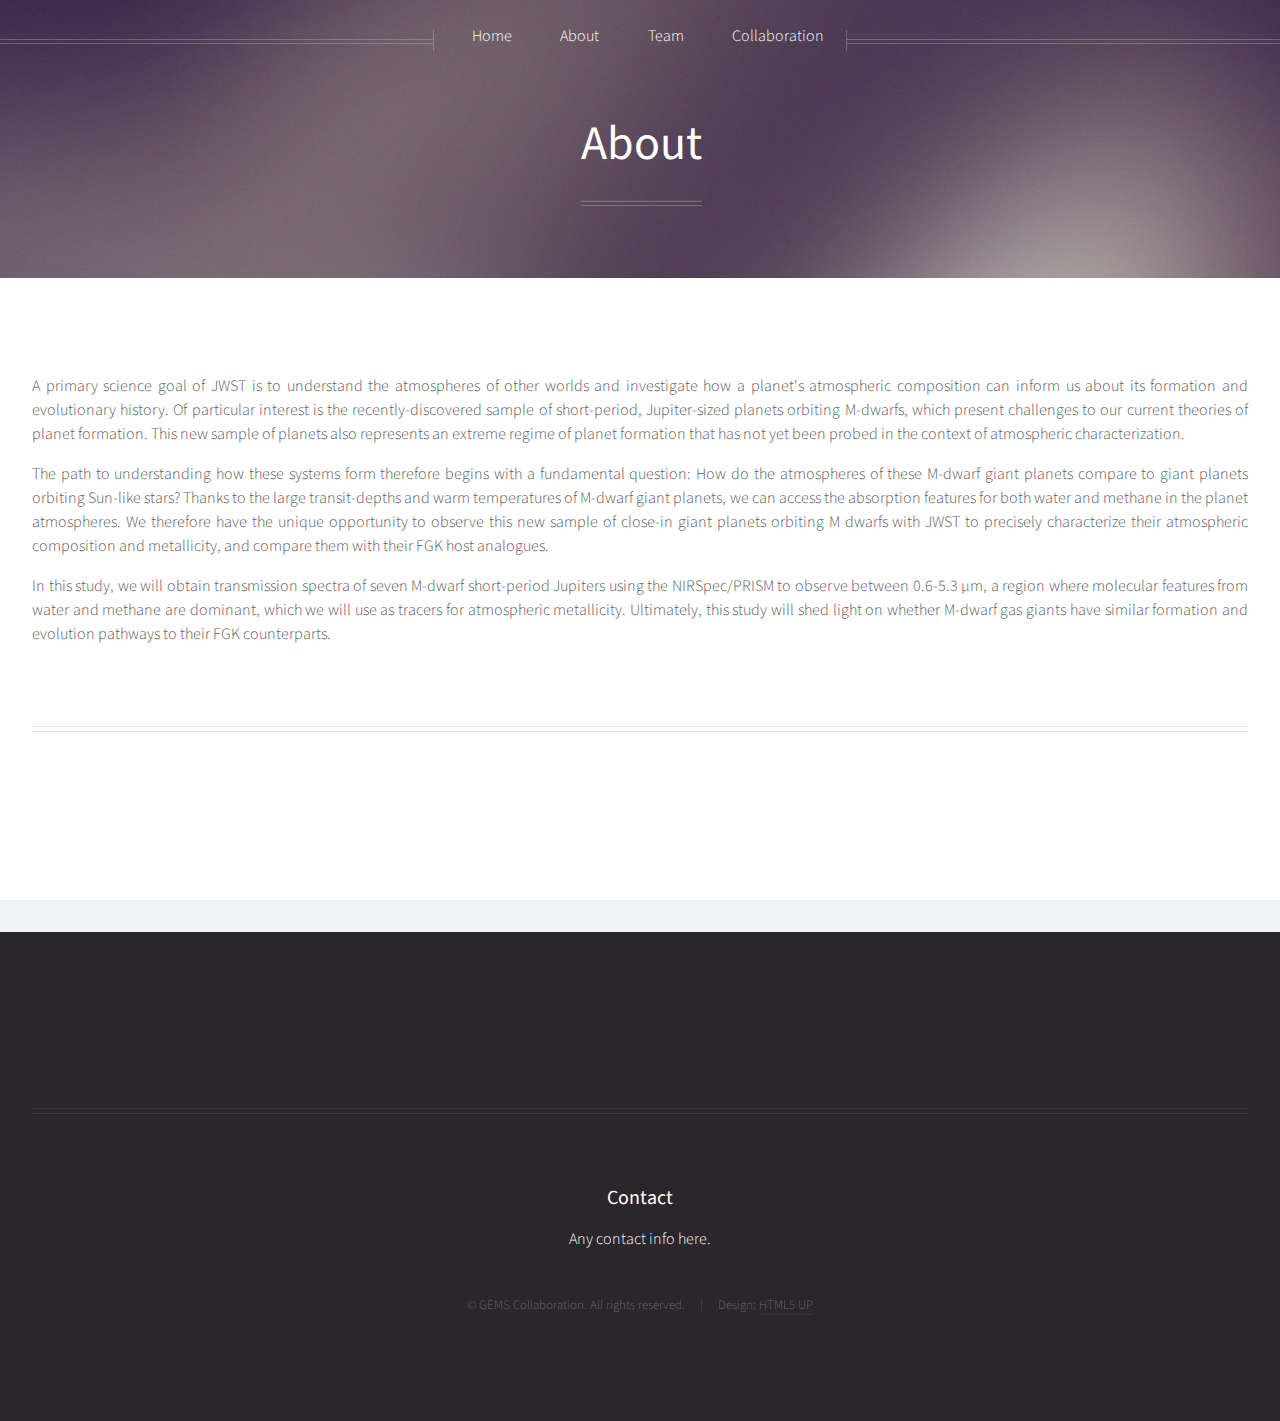
==== about.html @ d92e777b "first commit" ====
<!DOCTYPE HTML>
<!--
	Helios by HTML5 UP
	html5up.net | @ajlkn
	Free for personal and commercial use under the CCA 3.0 license (html5up.net/license)
-->
<html>
	<head>
		<title>GEMS Webb</title>
		<meta charset="utf-8" />
		<meta name="viewport" content="width=device-width, initial-scale=1, user-scalable=no" />
		<link rel="stylesheet" href="assets/css/main.css" />
		<noscript><link rel="stylesheet" href="assets/css/noscript.css" /></noscript>
	</head>
	<body class="no-sidebar is-preload">
		<div id="page-wrapper">

			<!-- Header -->
				<div id="header">
					<!-- Inner -->
						<div class="inner">
							<header>
								<h1><a id="logo">About</a></h1>
								<hr />
							</header>
						</div>

					<!-- Nav -->
						<nav id="nav">
							<ul>
								<li><a href="index.html">Home</a></li>
								<li><a href="about.html">About</a></li>
								<li><a href="team.html">Team</a></li>
								<li><a href="collaboration.html">Collaboration</a></li>
							</ul>
						</nav>
				</div>

			<!-- Main -->
				<div class="wrapper style1">
					<div class="container">
						<article id="main" class="special">
							<p>A primary science goal of JWST is to understand the atmospheres of other worlds and investigate how a planet's atmospheric composition can inform us about its formation and evolutionary history. Of particular interest is the recently-discovered sample of short-period, Jupiter-sized planets orbiting M-dwarfs, which present challenges to our current theories of planet formation. This new sample of planets also represents an extreme regime of planet formation that has not yet been probed in the context of atmospheric characterization.</p>
							<p>The path to understanding how these systems form therefore begins with a fundamental question: How do the atmospheres of these M-dwarf giant planets compare to giant planets orbiting Sun-like stars? Thanks to the large transit-depths and warm temperatures of M-dwarf giant planets, we can access the absorption features for both water and methane in the planet atmospheres. We therefore have the unique opportunity to observe this new sample of close-in giant planets orbiting M dwarfs with JWST to precisely characterize their atmospheric composition and metallicity, and compare them with their FGK host analogues.</p>
							<p>In this study, we will obtain transmission spectra of seven M-dwarf short-period Jupiters using the NIRSpec/PRISM to observe between 0.6-5.3 µm, a region where molecular features from water and methane are dominant, which we will use as tracers for atmospheric metallicity. Ultimately, this study will shed light on whether M-dwarf gas giants have similar formation and evolution pathways to their FGK counterparts.</p>
						</article>
						<hr />
					</div>
				</div>

			<!-- Footer -->
				<div id="footer">
					<div class="container">
						<hr />
						<div class="row">
							<div class="col-12">

								<!-- Contact -->
									<section class="contact">
										<header>
											<h3>Contact</h3>
										</header>
										<p>Any contact info here.</p>
									</section>

								<!-- Copyright -->
									<div class="copyright">
										<ul class="menu">
											<li>&copy; GEMS Collaboration. All rights reserved.</li><li>Design: <a href="http://html5up.net">HTML5 UP</a></li>
										</ul>
									</div>

							</div>

						</div>
					</div>
				</div>

		</div>

		<!-- Scripts -->
			<script src="assets/js/jquery.min.js"></script>
			<script src="assets/js/jquery.dropotron.min.js"></script>
			<script src="assets/js/jquery.scrolly.min.js"></script>
			<script src="assets/js/jquery.scrollex.min.js"></script>
			<script src="assets/js/browser.min.js"></script>
			<script src="assets/js/breakpoints.min.js"></script>
			<script src="assets/js/util.js"></script>
			<script src="assets/js/main.js"></script>

	</body>
</html>
---- assets/css/main.css ----
@import url("https://fonts.googleapis.com/css?family=Source+Sans+Pro:300,300italic,400,400italic,600");
@import url("fontawesome-all.min.css");

/*
	Helios by HTML5 UP
	html5up.net | @ajlkn
	Free for personal and commercial use under the CCA 3.0 license (html5up.net/license)
*/

html, body, div, span, applet, object,
iframe, h1, h2, h3, h4, h5, h6, p, blockquote,
pre, a, abbr, acronym, address, big, cite,
code, del, dfn, em, img, ins, kbd, q, s, samp,
small, strike, strong, sub, sup, tt, var, b,
u, i, center, dl, dt, dd, ol, ul, li, fieldset,
form, label, legend, table, caption, tbody,
tfoot, thead, tr, th, td, article, aside,
canvas, details, embed, figure, figcaption,
footer, header, hgroup, menu, nav, output, ruby,
section, summary, time, mark, audio, video {
	margin: 0;
	padding: 0;
	border: 0;
	font-size: 100%;
	font: inherit;
	vertical-align: baseline;}

article, aside, details, figcaption, figure,
footer, header, hgroup, menu, nav, section {
	display: block;}

body {
	line-height: 1;
}

ol, ul {
	list-style: none;
}

blockquote, q {
	quotes: none;
}

	blockquote:before, blockquote:after, q:before, q:after {
		content: '';
		content: none;
	}

table {
	border-collapse: collapse;
	border-spacing: 0;
}

body {
	-webkit-text-size-adjust: none;
}

mark {
	background-color: transparent;
	color: inherit;
}

input::-moz-focus-inner {
	border: 0;
	padding: 0;
}

input, select, textarea {
	-moz-appearance: none;
	-webkit-appearance: none;
	-ms-appearance: none;
	appearance: none;
}

/* Basic */

	html {
		box-sizing: border-box;
	}

	*, *:before, *:after {
		box-sizing: inherit;
	}

	body {
		background: #f0f4f4;
		color: #5b5b5b;
		font-size: 15pt;
		line-height: 1.85em;
		font-family: 'Source Sans Pro', sans-serif;
		font-weight: 300;
	}

		body.is-preload *, body.is-preload *:before, body.is-preload *:after {
			-moz-animation: none !important;
			-webkit-animation: none !important;
			-ms-animation: none !important;
			animation: none !important;
			-moz-transition: none !important;
			-webkit-transition: none !important;
			-ms-transition: none !important;
			transition: none !important;
		}

	input, textarea, select {
		font-size: 15pt;
		line-height: 1.85em;
		font-family: 'Source Sans Pro', sans-serif;
		font-weight: 300;
	}

	h1, h2, h3, h4, h5, h6 {
		font-weight: 400;
		color: #483949;
		line-height: 1.25em;
	}

	h1 a, h2 a, h3 a, h4 a, h5 a, h6 a {
		color: inherit;
		text-decoration: none;
		border-bottom-color: transparent;
	}

	h1 strong, h2 strong, h3 strong, h4 strong, h5 strong, h6 strong {
		font-weight: 600;
	}

	h2 {
		font-size: 2.85em;
	}

	h3 {
		font-size: 1.25em;
	}

	h4 {
		font-size: 1em;
		margin: 0 0 0.25em 0;
	}

	strong, b {
		font-weight: 400;
		color: #483949;
	}

	em, i {
		font-style: italic;
	}

	a {
		color: inherit;
		border-bottom: solid 1px rgba(128, 128, 128, 0.15);
		text-decoration: none;
		-moz-transition: background-color 0.35s ease-in-out, color 0.35s ease-in-out, border-bottom-color 0.35s ease-in-out;
		-webkit-transition: background-color 0.35s ease-in-out, color 0.35s ease-in-out, border-bottom-color 0.35s ease-in-out;
		-ms-transition: background-color 0.35s ease-in-out, color 0.35s ease-in-out, border-bottom-color 0.35s ease-in-out;
		transition: background-color 0.35s ease-in-out, color 0.35s ease-in-out, border-bottom-color 0.35s ease-in-out;
	}

		a:hover {
			color: #ef8376;
			border-bottom-color: transparent;
		}

	sub {
		position: relative;
		top: 0.5em;
		font-size: 0.8em;
	}

	sup {
		position: relative;
		top: -0.5em;
		font-size: 0.8em;
	}

	blockquote {
		border-left: solid 0.5em #ddd;
		padding: 1em 0 1em 2em;
		font-style: italic;
	}

	p, ul, ol, dl, table {
		margin-bottom: 1em;
	}

	p {
		text-align: justify;
	}

	br.clear {
		clear: both;
	}

	hr {
		position: relative;
		display: block;
		border: 0;
		top: 4.5em;
		margin-bottom: 9em;
		height: 6px;
		border-top: solid 1px rgba(128, 128, 128, 0.2);
		border-bottom: solid 1px rgba(128, 128, 128, 0.2);
	}

		hr:before, hr:after {
			content: '';
			position: absolute;
			top: -8px;
			display: block;
			width: 1px;
			height: 21px;
			background: rgba(128, 128, 128, 0.2);
		}

		hr:before {
			left: -1px;
		}

		hr:after {
			right: -1px;
		}

	.timestamp {
		color: rgba(128, 128, 128, 0.75);
		font-size: 0.8em;
	}

/* Container */

	.container {
		margin: 0 auto;
		max-width: 100%;
		width: 1400px;
	}

		@media screen and (max-width: 1680px) {

			.container {
				width: 1200px;
			}

		}

		@media screen and (max-width: 1280px) {

			.container {
				width: 100%;
			}

		}

		@media screen and (max-width: 960px) {

			.container {
				width: 100%;
			}

		}

		@media screen and (max-width: 840px) {

			.container {
				width: 100%;
			}

		}

		@media screen and (max-width: 736px) {

			.container {
				width: 100%;
			}

		}

/* Row */

	.row {
		display: flex;
		flex-wrap: wrap;
		box-sizing: border-box;
		align-items: stretch;
	}

		.row > * {
			box-sizing: border-box;
		}

		.row.gtr-uniform > * > :last-child {
			margin-bottom: 0;
		}

		.row.aln-left {
			justify-content: flex-start;
		}

		.row.aln-center {
			justify-content: center;
		}

		.row.aln-right {
			justify-content: flex-end;
		}

		.row.aln-top {
			align-items: flex-start;
		}

		.row.aln-middle {
			align-items: center;
		}

		.row.aln-bottom {
			align-items: flex-end;
		}

		.row > .imp {
			order: -1;
		}

		.row > .col-1 {
			width: 8.33333%;
		}

		.row > .off-1 {
			margin-left: 8.33333%;
		}

		.row > .col-2 {
			width: 16.66667%;
		}

		.row > .off-2 {
			margin-left: 16.66667%;
		}

		.row > .col-3 {
			width: 25%;
		}

		.row > .off-3 {
			margin-left: 25%;
		}

		.row > .col-4 {
			width: 33.33333%;
		}

		.row > .off-4 {
			margin-left: 33.33333%;
		}

		.row > .col-5 {
			width: 41.66667%;
		}

		.row > .off-5 {
			margin-left: 41.66667%;
		}

		.row > .col-6 {
			width: 50%;
		}

		.row > .off-6 {
			margin-left: 50%;
		}

		.row > .col-7 {
			width: 58.33333%;
		}

		.row > .off-7 {
			margin-left: 58.33333%;
		}

		.row > .col-8 {
			width: 66.66667%;
		}

		.row > .off-8 {
			margin-left: 66.66667%;
		}

		.row > .col-9 {
			width: 75%;
		}

		.row > .off-9 {
			margin-left: 75%;
		}

		.row > .col-10 {
			width: 83.33333%;
		}

		.row > .off-10 {
			margin-left: 83.33333%;
		}

		.row > .col-11 {
			width: 91.66667%;
		}

		.row > .off-11 {
			margin-left: 91.66667%;
		}

		.row > .col-12 {
			width: 100%;
		}

		.row > .off-12 {
			margin-left: 100%;
		}

		.row.gtr-0 {
			margin-top: 0px;
			margin-left: 0px;
		}

			.row.gtr-0 > * {
				padding: 0px 0 0 0px;
			}

			.row.gtr-0.gtr-uniform {
				margin-top: 0px;
			}

				.row.gtr-0.gtr-uniform > * {
					padding-top: 0px;
				}

		.row.gtr-25 {
			margin-top: -10px;
			margin-left: -10px;
		}

			.row.gtr-25 > * {
				padding: 10px 0 0 10px;
			}

			.row.gtr-25.gtr-uniform {
				margin-top: -10px;
			}

				.row.gtr-25.gtr-uniform > * {
					padding-top: 10px;
				}

		.row.gtr-50 {
			margin-top: -20px;
			margin-left: -20px;
		}

			.row.gtr-50 > * {
				padding: 20px 0 0 20px;
			}

			.row.gtr-50.gtr-uniform {
				margin-top: -20px;
			}

				.row.gtr-50.gtr-uniform > * {
					padding-top: 20px;
				}

		.row {
			margin-top: -40px;
			margin-left: -40px;
		}

			.row > * {
				padding: 40px 0 0 40px;
			}

			.row.gtr-uniform {
				margin-top: -40px;
			}

				.row.gtr-uniform > * {
					padding-top: 40px;
				}

		.row.gtr-150 {
			margin-top: -60px;
			margin-left: -60px;
		}

			.row.gtr-150 > * {
				padding: 60px 0 0 60px;
			}

			.row.gtr-150.gtr-uniform {
				margin-top: -60px;
			}

				.row.gtr-150.gtr-uniform > * {
					padding-top: 60px;
				}

		.row.gtr-200 {
			margin-top: -80px;
			margin-left: -80px;
		}

			.row.gtr-200 > * {
				padding: 80px 0 0 80px;
			}

			.row.gtr-200.gtr-uniform {
				margin-top: -80px;
			}

				.row.gtr-200.gtr-uniform > * {
					padding-top: 80px;
				}

		@media screen and (max-width: 1680px) {

			.row {
				display: flex;
				flex-wrap: wrap;
				box-sizing: border-box;
				align-items: stretch;
			}

				.row > * {
					box-sizing: border-box;
				}

				.row.gtr-uniform > * > :last-child {
					margin-bottom: 0;
				}

				.row.aln-left {
					justify-content: flex-start;
				}

				.row.aln-center {
					justify-content: center;
				}

				.row.aln-right {
					justify-content: flex-end;
				}

				.row.aln-top {
					align-items: flex-start;
				}

				.row.aln-middle {
					align-items: center;
				}

				.row.aln-bottom {
					align-items: flex-end;
				}

				.row > .imp-wide {
					order: -1;
				}

				.row > .col-1-wide {
					width: 8.33333%;
				}

				.row > .off-1-wide {
					margin-left: 8.33333%;
				}

				.row > .col-2-wide {
					width: 16.66667%;
				}

				.row > .off-2-wide {
					margin-left: 16.66667%;
				}

				.row > .col-3-wide {
					width: 25%;
				}

				.row > .off-3-wide {
					margin-left: 25%;
				}

				.row > .col-4-wide {
					width: 33.33333%;
				}

				.row > .off-4-wide {
					margin-left: 33.33333%;
				}

				.row > .col-5-wide {
					width: 41.66667%;
				}

				.row > .off-5-wide {
					margin-left: 41.66667%;
				}

				.row > .col-6-wide {
					width: 50%;
				}

				.row > .off-6-wide {
					margin-left: 50%;
				}

				.row > .col-7-wide {
					width: 58.33333%;
				}

				.row > .off-7-wide {
					margin-left: 58.33333%;
				}

				.row > .col-8-wide {
					width: 66.66667%;
				}

				.row > .off-8-wide {
					margin-left: 66.66667%;
				}

				.row > .col-9-wide {
					width: 75%;
				}

				.row > .off-9-wide {
					margin-left: 75%;
				}

				.row > .col-10-wide {
					width: 83.33333%;
				}

				.row > .off-10-wide {
					margin-left: 83.33333%;
				}

				.row > .col-11-wide {
					width: 91.66667%;
				}

				.row > .off-11-wide {
					margin-left: 91.66667%;
				}

				.row > .col-12-wide {
					width: 100%;
				}

				.row > .off-12-wide {
					margin-left: 100%;
				}

				.row.gtr-0 {
					margin-top: 0px;
					margin-left: 0px;
				}

					.row.gtr-0 > * {
						padding: 0px 0 0 0px;
					}

					.row.gtr-0.gtr-uniform {
						margin-top: 0px;
					}

						.row.gtr-0.gtr-uniform > * {
							padding-top: 0px;
						}

				.row.gtr-25 {
					margin-top: -10px;
					margin-left: -10px;
				}

					.row.gtr-25 > * {
						padding: 10px 0 0 10px;
					}

					.row.gtr-25.gtr-uniform {
						margin-top: -10px;
					}

						.row.gtr-25.gtr-uniform > * {
							padding-top: 10px;
						}

				.row.gtr-50 {
					margin-top: -20px;
					margin-left: -20px;
				}

					.row.gtr-50 > * {
						padding: 20px 0 0 20px;
					}

					.row.gtr-50.gtr-uniform {
						margin-top: -20px;
					}

						.row.gtr-50.gtr-uniform > * {
							padding-top: 20px;
						}

				.row {
					margin-top: -40px;
					margin-left: -40px;
				}

					.row > * {
						padding: 40px 0 0 40px;
					}

					.row.gtr-uniform {
						margin-top: -40px;
					}

						.row.gtr-uniform > * {
							padding-top: 40px;
						}

				.row.gtr-150 {
					margin-top: -60px;
					margin-left: -60px;
				}

					.row.gtr-150 > * {
						padding: 60px 0 0 60px;
					}

					.row.gtr-150.gtr-uniform {
						margin-top: -60px;
					}

						.row.gtr-150.gtr-uniform > * {
							padding-top: 60px;
						}

				.row.gtr-200 {
					margin-top: -80px;
					margin-left: -80px;
				}

					.row.gtr-200 > * {
						padding: 80px 0 0 80px;
					}

					.row.gtr-200.gtr-uniform {
						margin-top: -80px;
					}

						.row.gtr-200.gtr-uniform > * {
							padding-top: 80px;
						}

		}

		@media screen and (max-width: 1280px) {

			.row {
				display: flex;
				flex-wrap: wrap;
				box-sizing: border-box;
				align-items: stretch;
			}

				.row > * {
					box-sizing: border-box;
				}

				.row.gtr-uniform > * > :last-child {
					margin-bottom: 0;
				}

				.row.aln-left {
					justify-content: flex-start;
				}

				.row.aln-center {
					justify-content: center;
				}

				.row.aln-right {
					justify-content: flex-end;
				}

				.row.aln-top {
					align-items: flex-start;
				}

				.row.aln-middle {
					align-items: center;
				}

				.row.aln-bottom {
					align-items: flex-end;
				}

				.row > .imp-normal {
					order: -1;
				}

				.row > .col-1-normal {
					width: 8.33333%;
				}

				.row > .off-1-normal {
					margin-left: 8.33333%;
				}

				.row > .col-2-normal {
					width: 16.66667%;
				}

				.row > .off-2-normal {
					margin-left: 16.66667%;
				}

				.row > .col-3-normal {
					width: 25%;
				}

				.row > .off-3-normal {
					margin-left: 25%;
				}

				.row > .col-4-normal {
					width: 33.33333%;
				}

				.row > .off-4-normal {
					margin-left: 33.33333%;
				}

				.row > .col-5-normal {
					width: 41.66667%;
				}

				.row > .off-5-normal {
					margin-left: 41.66667%;
				}

				.row > .col-6-normal {
					width: 50%;
				}

				.row > .off-6-normal {
					margin-left: 50%;
				}

				.row > .col-7-normal {
					width: 58.33333%;
				}

				.row > .off-7-normal {
					margin-left: 58.33333%;
				}

				.row > .col-8-normal {
					width: 66.66667%;
				}

				.row > .off-8-normal {
					margin-left: 66.66667%;
				}

				.row > .col-9-normal {
					width: 75%;
				}

				.row > .off-9-normal {
					margin-left: 75%;
				}

				.row > .col-10-normal {
					width: 83.33333%;
				}

				.row > .off-10-normal {
					margin-left: 83.33333%;
				}

				.row > .col-11-normal {
					width: 91.66667%;
				}

				.row > .off-11-normal {
					margin-left: 91.66667%;
				}

				.row > .col-12-normal {
					width: 100%;
				}

				.row > .off-12-normal {
					margin-left: 100%;
				}

				.row.gtr-0 {
					margin-top: 0px;
					margin-left: 0px;
				}

					.row.gtr-0 > * {
						padding: 0px 0 0 0px;
					}

					.row.gtr-0.gtr-uniform {
						margin-top: 0px;
					}

						.row.gtr-0.gtr-uniform > * {
							padding-top: 0px;
						}

				.row.gtr-25 {
					margin-top: -9px;
					margin-left: -9px;
				}

					.row.gtr-25 > * {
						padding: 9px 0 0 9px;
					}

					.row.gtr-25.gtr-uniform {
						margin-top: -9px;
					}

						.row.gtr-25.gtr-uniform > * {
							padding-top: 9px;
						}

				.row.gtr-50 {
					margin-top: -18px;
					margin-left: -18px;
				}

					.row.gtr-50 > * {
						padding: 18px 0 0 18px;
					}

					.row.gtr-50.gtr-uniform {
						margin-top: -18px;
					}

						.row.gtr-50.gtr-uniform > * {
							padding-top: 18px;
						}

				.row {
					margin-top: -36px;
					margin-left: -36px;
				}

					.row > * {
						padding: 36px 0 0 36px;
					}

					.row.gtr-uniform {
						margin-top: -36px;
					}

						.row.gtr-uniform > * {
							padding-top: 36px;
						}

				.row.gtr-150 {
					margin-top: -54px;
					margin-left: -54px;
				}

					.row.gtr-150 > * {
						padding: 54px 0 0 54px;
					}

					.row.gtr-150.gtr-uniform {
						margin-top: -54px;
					}

						.row.gtr-150.gtr-uniform > * {
							padding-top: 54px;
						}

				.row.gtr-200 {
					margin-top: -72px;
					margin-left: -72px;
				}

					.row.gtr-200 > * {
						padding: 72px 0 0 72px;
					}

					.row.gtr-200.gtr-uniform {
						margin-top: -72px;
					}

						.row.gtr-200.gtr-uniform > * {
							padding-top: 72px;
						}

		}

		@media screen and (max-width: 960px) {

			.row {
				display: flex;
				flex-wrap: wrap;
				box-sizing: border-box;
				align-items: stretch;
			}

				.row > * {
					box-sizing: border-box;
				}

				.row.gtr-uniform > * > :last-child {
					margin-bottom: 0;
				}

				.row.aln-left {
					justify-content: flex-start;
				}

				.row.aln-center {
					justify-content: center;
				}

				.row.aln-right {
					justify-content: flex-end;
				}

				.row.aln-top {
					align-items: flex-start;
				}

				.row.aln-middle {
					align-items: center;
				}

				.row.aln-bottom {
					align-items: flex-end;
				}

				.row > .imp-narrow {
					order: -1;
				}

				.row > .col-1-narrow {
					width: 8.33333%;
				}

				.row > .off-1-narrow {
					margin-left: 8.33333%;
				}

				.row > .col-2-narrow {
					width: 16.66667%;
				}

				.row > .off-2-narrow {
					margin-left: 16.66667%;
				}

				.row > .col-3-narrow {
					width: 25%;
				}

				.row > .off-3-narrow {
					margin-left: 25%;
				}

				.row > .col-4-narrow {
					width: 33.33333%;
				}

				.row > .off-4-narrow {
					margin-left: 33.33333%;
				}

				.row > .col-5-narrow {
					width: 41.66667%;
				}

				.row > .off-5-narrow {
					margin-left: 41.66667%;
				}

				.row > .col-6-narrow {
					width: 50%;
				}

				.row > .off-6-narrow {
					margin-left: 50%;
				}

				.row > .col-7-narrow {
					width: 58.33333%;
				}

				.row > .off-7-narrow {
					margin-left: 58.33333%;
				}

				.row > .col-8-narrow {
					width: 66.66667%;
				}

				.row > .off-8-narrow {
					margin-left: 66.66667%;
				}

				.row > .col-9-narrow {
					width: 75%;
				}

				.row > .off-9-narrow {
					margin-left: 75%;
				}

				.row > .col-10-narrow {
					width: 83.33333%;
				}

				.row > .off-10-narrow {
					margin-left: 83.33333%;
				}

				.row > .col-11-narrow {
					width: 91.66667%;
				}

				.row > .off-11-narrow {
					margin-left: 91.66667%;
				}

				.row > .col-12-narrow {
					width: 100%;
				}

				.row > .off-12-narrow {
					margin-left: 100%;
				}

				.row.gtr-0 {
					margin-top: 0px;
					margin-left: 0px;
				}

					.row.gtr-0 > * {
						padding: 0px 0 0 0px;
					}

					.row.gtr-0.gtr-uniform {
						margin-top: 0px;
					}

						.row.gtr-0.gtr-uniform > * {
							padding-top: 0px;
						}

				.row.gtr-25 {
					margin-top: -8px;
					margin-left: -8px;
				}

					.row.gtr-25 > * {
						padding: 8px 0 0 8px;
					}

					.row.gtr-25.gtr-uniform {
						margin-top: -8px;
					}

						.row.gtr-25.gtr-uniform > * {
							padding-top: 8px;
						}

				.row.gtr-50 {
					margin-top: -16px;
					margin-left: -16px;
				}

					.row.gtr-50 > * {
						padding: 16px 0 0 16px;
					}

					.row.gtr-50.gtr-uniform {
						margin-top: -16px;
					}

						.row.gtr-50.gtr-uniform > * {
							padding-top: 16px;
						}

				.row {
					margin-top: -32px;
					margin-left: -32px;
				}

					.row > * {
						padding: 32px 0 0 32px;
					}

					.row.gtr-uniform {
						margin-top: -32px;
					}

						.row.gtr-uniform > * {
							padding-top: 32px;
						}

				.row.gtr-150 {
					margin-top: -48px;
					margin-left: -48px;
				}

					.row.gtr-150 > * {
						padding: 48px 0 0 48px;
					}

					.row.gtr-150.gtr-uniform {
						margin-top: -48px;
					}

						.row.gtr-150.gtr-uniform > * {
							padding-top: 48px;
						}

				.row.gtr-200 {
					margin-top: -64px;
					margin-left: -64px;
				}

					.row.gtr-200 > * {
						padding: 64px 0 0 64px;
					}

					.row.gtr-200.gtr-uniform {
						margin-top: -64px;
					}

						.row.gtr-200.gtr-uniform > * {
							padding-top: 64px;
						}

		}

		@media screen and (max-width: 840px) {

			.row {
				display: flex;
				flex-wrap: wrap;
				box-sizing: border-box;
				align-items: stretch;
			}

				.row > * {
					box-sizing: border-box;
				}

				.row.gtr-uniform > * > :last-child {
					margin-bottom: 0;
				}

				.row.aln-left {
					justify-content: flex-start;
				}

				.row.aln-center {
					justify-content: center;
				}

				.row.aln-right {
					justify-content: flex-end;
				}

				.row.aln-top {
					align-items: flex-start;
				}

				.row.aln-middle {
					align-items: center;
				}

				.row.aln-bottom {
					align-items: flex-end;
				}

				.row > .imp-narrower {
					order: -1;
				}

				.row > .col-1-narrower {
					width: 8.33333%;
				}

				.row > .off-1-narrower {
					margin-left: 8.33333%;
				}

				.row > .col-2-narrower {
					width: 16.66667%;
				}

				.row > .off-2-narrower {
					margin-left: 16.66667%;
				}

				.row > .col-3-narrower {
					width: 25%;
				}

				.row > .off-3-narrower {
					margin-left: 25%;
				}

				.row > .col-4-narrower {
					width: 33.33333%;
				}

				.row > .off-4-narrower {
					margin-left: 33.33333%;
				}

				.row > .col-5-narrower {
					width: 41.66667%;
				}

				.row > .off-5-narrower {
					margin-left: 41.66667%;
				}

				.row > .col-6-narrower {
					width: 50%;
				}

				.row > .off-6-narrower {
					margin-left: 50%;
				}

				.row > .col-7-narrower {
					width: 58.33333%;
				}

				.row > .off-7-narrower {
					margin-left: 58.33333%;
				}

				.row > .col-8-narrower {
					width: 66.66667%;
				}

				.row > .off-8-narrower {
					margin-left: 66.66667%;
				}

				.row > .col-9-narrower {
					width: 75%;
				}

				.row > .off-9-narrower {
					margin-left: 75%;
				}

				.row > .col-10-narrower {
					width: 83.33333%;
				}

				.row > .off-10-narrower {
					margin-left: 83.33333%;
				}

				.row > .col-11-narrower {
					width: 91.66667%;
				}

				.row > .off-11-narrower {
					margin-left: 91.66667%;
				}

				.row > .col-12-narrower {
					width: 100%;
				}

				.row > .off-12-narrower {
					margin-left: 100%;
				}

				.row.gtr-0 {
					margin-top: 0px;
					margin-left: 0px;
				}

					.row.gtr-0 > * {
						padding: 0px 0 0 0px;
					}

					.row.gtr-0.gtr-uniform {
						margin-top: 0px;
					}

						.row.gtr-0.gtr-uniform > * {
							padding-top: 0px;
						}

				.row.gtr-25 {
					margin-top: -8px;
					margin-left: -8px;
				}

					.row.gtr-25 > * {
						padding: 8px 0 0 8px;
					}

					.row.gtr-25.gtr-uniform {
						margin-top: -8px;
					}

						.row.gtr-25.gtr-uniform > * {
							padding-top: 8px;
						}

				.row.gtr-50 {
					margin-top: -16px;
					margin-left: -16px;
				}

					.row.gtr-50 > * {
						padding: 16px 0 0 16px;
					}

					.row.gtr-50.gtr-uniform {
						margin-top: -16px;
					}

						.row.gtr-50.gtr-uniform > * {
							padding-top: 16px;
						}

				.row {
					margin-top: -32px;
					margin-left: -32px;
				}

					.row > * {
						padding: 32px 0 0 32px;
					}

					.row.gtr-uniform {
						margin-top: -32px;
					}

						.row.gtr-uniform > * {
							padding-top: 32px;
						}

				.row.gtr-150 {
					margin-top: -48px;
					margin-left: -48px;
				}

					.row.gtr-150 > * {
						padding: 48px 0 0 48px;
					}

					.row.gtr-150.gtr-uniform {
						margin-top: -48px;
					}

						.row.gtr-150.gtr-uniform > * {
							padding-top: 48px;
						}

				.row.gtr-200 {
					margin-top: -64px;
					margin-left: -64px;
				}

					.row.gtr-200 > * {
						padding: 64px 0 0 64px;
					}

					.row.gtr-200.gtr-uniform {
						margin-top: -64px;
					}

						.row.gtr-200.gtr-uniform > * {
							padding-top: 64px;
						}

		}

		@media screen and (max-width: 736px) {

			.row {
				display: flex;
				flex-wrap: wrap;
				box-sizing: border-box;
				align-items: stretch;
			}

				.row > * {
					box-sizing: border-box;
				}

				.row.gtr-uniform > * > :last-child {
					margin-bottom: 0;
				}

				.row.aln-left {
					justify-content: flex-start;
				}

				.row.aln-center {
					justify-content: center;
				}

				.row.aln-right {
					justify-content: flex-end;
				}

				.row.aln-top {
					align-items: flex-start;
				}

				.row.aln-middle {
					align-items: center;
				}

				.row.aln-bottom {
					align-items: flex-end;
				}

				.row > .imp-mobile {
					order: -1;
				}

				.row > .col-1-mobile {
					width: 8.33333%;
				}

				.row > .off-1-mobile {
					margin-left: 8.33333%;
				}

				.row > .col-2-mobile {
					width: 16.66667%;
				}

				.row > .off-2-mobile {
					margin-left: 16.66667%;
				}

				.row > .col-3-mobile {
					width: 25%;
				}

				.row > .off-3-mobile {
					margin-left: 25%;
				}

				.row > .col-4-mobile {
					width: 33.33333%;
				}

				.row > .off-4-mobile {
					margin-left: 33.33333%;
				}

				.row > .col-5-mobile {
					width: 41.66667%;
				}

				.row > .off-5-mobile {
					margin-left: 41.66667%;
				}

				.row > .col-6-mobile {
					width: 50%;
				}

				.row > .off-6-mobile {
					margin-left: 50%;
				}

				.row > .col-7-mobile {
					width: 58.33333%;
				}

				.row > .off-7-mobile {
					margin-left: 58.33333%;
				}

				.row > .col-8-mobile {
					width: 66.66667%;
				}

				.row > .off-8-mobile {
					margin-left: 66.66667%;
				}

				.row > .col-9-mobile {
					width: 75%;
				}

				.row > .off-9-mobile {
					margin-left: 75%;
				}

				.row > .col-10-mobile {
					width: 83.33333%;
				}

				.row > .off-10-mobile {
					margin-left: 83.33333%;
				}

				.row > .col-11-mobile {
					width: 91.66667%;
				}

				.row > .off-11-mobile {
					margin-left: 91.66667%;
				}

				.row > .col-12-mobile {
					width: 100%;
				}

				.row > .off-12-mobile {
					margin-left: 100%;
				}

				.row.gtr-0 {
					margin-top: 0px;
					margin-left: 0px;
				}

					.row.gtr-0 > * {
						padding: 0px 0 0 0px;
					}

					.row.gtr-0.gtr-uniform {
						margin-top: 0px;
					}

						.row.gtr-0.gtr-uniform > * {
							padding-top: 0px;
						}

				.row.gtr-25 {
					margin-top: -5px;
					margin-left: -5px;
				}

					.row.gtr-25 > * {
						padding: 5px 0 0 5px;
					}

					.row.gtr-25.gtr-uniform {
						margin-top: -5px;
					}

						.row.gtr-25.gtr-uniform > * {
							padding-top: 5px;
						}

				.row.gtr-50 {
					margin-top: -10px;
					margin-left: -10px;
				}

					.row.gtr-50 > * {
						padding: 10px 0 0 10px;
					}

					.row.gtr-50.gtr-uniform {
						margin-top: -10px;
					}

						.row.gtr-50.gtr-uniform > * {
							padding-top: 10px;
						}

				.row {
					margin-top: -20px;
					margin-left: -20px;
				}

					.row > * {
						padding: 20px 0 0 20px;
					}

					.row.gtr-uniform {
						margin-top: -20px;
					}

						.row.gtr-uniform > * {
							padding-top: 20px;
						}

				.row.gtr-150 {
					margin-top: -30px;
					margin-left: -30px;
				}

					.row.gtr-150 > * {
						padding: 30px 0 0 30px;
					}

					.row.gtr-150.gtr-uniform {
						margin-top: -30px;
					}

						.row.gtr-150.gtr-uniform > * {
							padding-top: 30px;
						}

				.row.gtr-200 {
					margin-top: -40px;
					margin-left: -40px;
				}

					.row.gtr-200 > * {
						padding: 40px 0 0 40px;
					}

					.row.gtr-200.gtr-uniform {
						margin-top: -40px;
					}

						.row.gtr-200.gtr-uniform > * {
							padding-top: 40px;
						}

		}

/* Sections/Article */

	section, article {
		margin-bottom: 3em;
	}

		section > :last-child, section:last-child, article > :last-child, article:last-child {
			margin-bottom: 0;
		}

		section.special > header, section.special > footer, article.special > header, article.special > footer {
			text-align: center;
		}

	.row > section, .row > article {
		margin-bottom: 0;
	}

	header {
		margin: 0 0 1em 0;
	}

		header > p {
			display: block;
			font-size: 1.5em;
			margin: 1em 0 2em 0;
			line-height: 1.5em;
			text-align: inherit;
		}

	footer {
		margin: 2.5em 0 0 0;
	}

/* Image */

	.image {
		position: relative;
		display: inline-block;
		border: 0;
		outline: 0;
	}

		.image img {
			display: block;
			width: 100%;
		}

		.image.fit {
			display: block;
			width: 100%;
		}

		.image.featured {
			display: block;
			width: 100%;
			margin: 0 0 4em 0;
		}

		.image.left {
			float: left;
			margin: 0 2em 2em 0;
		}

		.image.centered {
			display: block;
			margin: 0 0 2em 0;
		}

			.image.centered img {
				margin: 0 auto;
				width: auto;
			}

/* List */

	ul {
		list-style: disc;
		padding-left: 1em;
	}

		ul li {
			padding-left: 0.5em;
		}

	ol {
		list-style: decimal;
		padding-left: 1.25em;
	}

		ol li {
			padding-left: 0.25em;
		}

/* Actions */

	ul.actions {
		margin: 3em 0 0 0;
		list-style: none;
		padding-left: 0;
	}

		form ul.actions {
			margin-top: 0;
		}

		ul.actions li {
			display: inline-block;
			margin: 0 0.75em 0 0.75em;
			padding-left: 0;
		}

			ul.actions li:first-child {
				margin-left: 0;
			}

			ul.actions li:last-child {
				margin-right: 0;
			}

/* Divided */

	ul.divided {
		list-style: none;
		padding-left: 0;
	}

		ul.divided li {
			border-top: solid 1px rgba(128, 128, 128, 0.2);
			padding-top: 1.5em;
			margin-top: 1.5em;
			padding-left: 0;
		}

			ul.divided li:first-child {
				border-top: 0;
				padding-top: 0;
				margin-top: 0;
			}

/* Menu */

	ul.menu {
		height: 1em;
		line-height: 1em;
		list-style: none;
		padding-left: 0;
	}

		ul.menu li {
			display: inline-block;
			border-left: solid 1px rgba(128, 128, 128, 0.2);
			padding-left: 1.25em;
			margin-left: 1.25em;
		}

			ul.menu li:first-child {
				border-left: 0;
				padding-left: 0;
				margin-left: 0;
			}

/* Icons */

	ul.icons {
		position: relative;
		background: rgba(128, 128, 128, 0.05);
		border-radius: 4em;
		display: inline-block;
		padding: 0.35em 0.75em 0.35em 0.75em;
		font-size: 1.25em;
		cursor: default;
		list-style: none;
	}

		ul.icons li {
			display: inline-block;
			padding-left: 0;
		}

			ul.icons li a {
				display: inline-block;
				background: none;
				width: 2.5em;
				height: 2.5em;
				line-height: 2.5em;
				text-align: center;
				border-radius: 100%;
				border: 0;
				color: inherit;
			}

				ul.icons li a:hover {
					color: #ef8376;
				}

/* Form */

	form label {
		display: block;
		font-weight: 400;
		color: #483949;
		margin: 0 0 1em 0;
	}

	form input[type="text"],
	form input[type="email"],
	form input[type="password"],
	form select,
	form textarea {
		-webkit-appearance: none;
		display: block;
		border: 0;
		background: #fafafa;
		width: 100%;
		border-radius: 0.5em;
		border: solid 1px #E5E5E5;
		padding: 1em;
		-moz-transition: background-color 0.35s ease-in-out, border-color 0.35s ease-in-out;
		-webkit-transition: background-color 0.35s ease-in-out, border-color 0.35s ease-in-out;
		-ms-transition: background-color 0.35s ease-in-out, border-color 0.35s ease-in-out;
		transition: background-color 0.35s ease-in-out, border-color 0.35s ease-in-out;
	}

		form input[type="text"]:focus,
		form input[type="email"]:focus,
		form input[type="password"]:focus,
		form select:focus,
		form textarea:focus {
			background: #fff;
			border-color: #df7366;
		}

	form input[type="text"],
	form input[type="email"],
	form input[type="password"],
	form select {
		line-height: 1em;
	}

	form textarea {
		min-height: 9em;
	}

	form ::-webkit-input-placeholder {
		color: #555 !important;
	}

	form :-moz-placeholder {
		color: #555 !important;
	}

	form ::-moz-placeholder {
		color: #555 !important;
	}

	form :-ms-input-placeholder {
		color: #555 !important;
	}

	form ::-moz-focus-inner {
		border: 0;
	}

/* Table */

	table {
		width: 100%;
	}

		table.default {
			width: 100%;
		}

			table.default tbody tr {
				border-top: solid 1px #e5e5e5;
			}

				table.default tbody tr:first-child {
					border-top: 0;
				}

				table.default tbody tr:nth-child(2n+1) {
					background: #fafafa;
				}

			table.default td {
				padding: 0.5em 1em 0.5em 1em;
			}

			table.default th {
				text-align: left;
				font-weight: 400;
				padding: 0.5em 1em 0.5em 1em;
			}

			table.default thead {
				border-bottom: solid 2px #e5e5e5;
			}

			table.default tfoot {
				border-top: solid 2px #e5e5e5;
			}

/* Button */

	input[type="button"],
	input[type="submit"],
	input[type="reset"],
	button,
	.button {
		position: relative;
		display: inline-block;
		background: #df7366;
		color: #fff;
		text-align: center;
		border-radius: 0.5em;
		text-decoration: none;
		padding: 0.65em 3em 0.65em 3em;
		border: 0;
		cursor: pointer;
		outline: 0;
		font-weight: 300;
		-moz-transition: background-color 0.35s ease-in-out, color 0.35s ease-in-out, border-bottom-color 0.35s ease-in-out;
		-webkit-transition: background-color 0.35s ease-in-out, color 0.35s ease-in-out, border-bottom-color 0.35s ease-in-out;
		-ms-transition: background-color 0.35s ease-in-out, color 0.35s ease-in-out, border-bottom-color 0.35s ease-in-out;
		transition: background-color 0.35s ease-in-out, color 0.35s ease-in-out, border-bottom-color 0.35s ease-in-out;
	}

		input[type="button"]:hover,
		input[type="submit"]:hover,
		input[type="reset"]:hover,
		button:hover,
		.button:hover {
			color: #fff;
			background: #ef8376;
		}

		input[type="button"].alt,
		input[type="submit"].alt,
		input[type="reset"].alt,
		button.alt,
		.button.alt {
			background: #2B252C;
		}

			input[type="button"].alt:hover,
			input[type="submit"].alt:hover,
			input[type="reset"].alt:hover,
			button.alt:hover,
			.button.alt:hover {
				background: #3B353C;
			}

/* Post */

	.post.stub {
		text-align: center;
	}

		.post.stub header {
			margin: 0;
		}

/* Icons */

	.icon {
		text-decoration: none;
		text-decoration: none;
	}

		.icon:before {
			-moz-osx-font-smoothing: grayscale;
			-webkit-font-smoothing: antialiased;
			display: inline-block;
			font-style: normal;
			font-variant: normal;
			text-rendering: auto;
			line-height: 1;
			text-transform: none !important;
			font-family: 'Font Awesome 5 Free';
			font-weight: 400;
		}

		.icon:before {
			line-height: inherit;
			font-size: 1.25em;
		}

		.icon > .label {
			display: none;
		}

		.icon.solid:before {
			font-weight: 900;
		}

		.icon.brands:before {
			font-family: 'Font Awesome 5 Brands';
		}

		.icon.circled {
			position: relative;
			display: inline-block;
			background: #2b252c;
			color: #fff;
			border-radius: 100%;
			width: 3em;
			height: 3em;
			line-height: 3em;
			text-align: center;
			font-size: 1.25em;
		}

			header .icon.circled {
				margin: 0 0 2em 0;
			}

/* Wrapper */

	.wrapper {
		background: #fff;
		margin: 0 0 2em 0;
		padding: 6em 0 6em 0;
	}

		.wrapper.style2 {
			padding-top: 0;
		}

/* Header */

	#header {
		position: relative;
		background-image: url("../../images/header.jpg");
		background-size: cover;
		background-position: center center;
		background-attachment: fixed;
		color: #fff;
		text-align: center;
		padding: 7.5em 0 2em 0;
		cursor: default;
	}

		#header:before {
			content: '';
			display: inline-block;
			vertical-align: middle;
			height: 100%;
		}

		#header .inner {
			position: relative;
			z-index: 1;
			margin: 0;
			display: inline-block;
			vertical-align: middle;
		}

		#header header {
			display: inline-block;
		}

			#header header > p {
				font-size: 1.25em;
				margin: 0;
			}

		#header h1 {
			color: #fff;
			font-size: 3em;
			line-height: 1em;
		}

			#header h1 a {
				color: inherit;
			}

		#header .button {
			display: inline-block;
			border-radius: 100%;
			width: 4.5em;
			height: 4.5em;
			line-height: 4.5em;
			text-align: center;
			font-size: 1.25em;
			padding: 0;
		}

		#header hr {
			top: 1.5em;
			margin-bottom: 3em;
			border-bottom-color: rgba(192, 192, 192, 0.35);
			box-shadow: inset 0 1px 0 0 rgba(192, 192, 192, 0.35);
		}

			#header hr:before, #header hr:after {
				background: rgba(192, 192, 192, 0.35);
			}

		#header footer {
			margin: 1em 0 0 0;
		}

	body.homepage #header {
		height: 100vh;
		min-height: 40em;
	}

		body.homepage #header h1 {
			font-size: 4em;
		}

		body.homepage #header:after {
			content: '';
			background: #1C0920;
			display: block;
			position: absolute;
			left: 0;
			top: 0;
			width: 100%;
			height: 100%;
			opacity: 0;
			-moz-transition: opacity 2.5s ease-in-out;
			-webkit-transition: opacity 2.5s ease-in-out;
			-ms-transition: opacity 2.5s ease-in-out;
			transition: opacity 2.5s ease-in-out;
			-moz-transition-delay: 0.5s;
			-webkit-transition-delay: 0.5s;
			-ms-transition-delay: 0.5s;
			transition-delay: 0.5s;
		}

	body.homepage.is-preload #header:after {
		opacity: 1;
	}

/* Nav */

	#nav {
		position: absolute;
		top: 0;
		left: 0;
		width: 100%;
		text-align: center;
		padding: 1.5em 0 1.5em 0;
		z-index: 1;
		overflow: hidden;
	}

		#nav > ul {
			line-height: 0px;
			position: relative;
			display: inline-block;
			margin: 0;
			height: 21px;
			border-left: solid 1px rgba(192, 192, 192, 0.35);
			border-right: solid 1px rgba(192, 192, 192, 0.35);
		}

			#nav > ul:before, #nav > ul:after {
				content: '';
				display: block;
				width: 300%;
				position: absolute;
				top: 50%;
				margin-top: -2px;
				height: 5px;
				border-top: solid 1px rgba(192, 192, 192, 0.35);
				border-bottom: solid 1px rgba(192, 192, 192, 0.35);
			}

			#nav > ul:before {
				left: 100%;
				margin-left: 1px;
			}

			#nav > ul:after {
				right: 100%;
				margin-right: 1px;
			}

			#nav > ul > li {
				display: inline-block;
				margin: -9px 0.5em 0 0.5em;
				border-radius: 0.5em;
				padding: 0.85em;
				border: solid 1px transparent;
				-moz-transition: color 0.35s ease-in-out, border-color 0.35s ease-in-out;
				-webkit-transition: color 0.35s ease-in-out, border-color 0.35s ease-in-out;
				-ms-transition: color 0.35s ease-in-out, border-color 0.35s ease-in-out;
				transition: color 0.35s ease-in-out, border-color 0.35s ease-in-out;
			}

				#nav > ul > li.active {
					border-color: rgba(192, 192, 192, 0.35);
				}

				#nav > ul > li > a, #nav > ul > li > span {
					display: block;
					color: inherit;
					text-decoration: none;
					border: 0;
					outline: 0;
				}

				#nav > ul > li > ul {
					display: none;
				}

	.dropotron {
		background: rgba(255, 255, 255, 0.975);
		padding: 1em 1.25em 1em 1.25em;
		line-height: 1em;
		height: auto;
		text-align: left;
		border-radius: 0.5em;
		box-shadow: 0 0.15em 0.25em 0 rgba(0, 0, 0, 0.25);
		min-width: 12em;
		margin-top: -1em;
		list-style: none;
	}

		.dropotron li {
			border-top: solid 1px rgba(128, 128, 128, 0.2);
			color: #5b5b5b;
			padding-left: 0;
		}

			.dropotron li:first-child {
				border-top: 0;
			}

			.dropotron li:hover {
				color: #ef8376;
			}

			.dropotron li a, .dropotron li span {
				display: block;
				border: 0;
				padding: 0.5em 0 0.5em 0;
				-moz-transition: color 0.35s ease-in-out;
				-webkit-transition: color 0.35s ease-in-out;
				-ms-transition: color 0.35s ease-in-out;
				transition: color 0.35s ease-in-out;
			}

		.dropotron.level-0 {
			margin-top: 2em;
			font-size: 0.9em;
		}

			.dropotron.level-0:before {
				content: '';
				position: absolute;
				left: 50%;
				top: -0.7em;
				margin-left: -0.75em;
				border-bottom: solid 0.75em rgba(255, 255, 255, 0.975);
				border-left: solid 0.75em rgba(64, 64, 64, 0);
				border-right: solid 0.75em rgba(64, 64, 64, 0);
			}

/* Banner */

	#banner {
		background: #fff;
		text-align: center;
		padding: 4.5em 0 4.5em 0;
		margin-bottom: 0;
	}

		#banner header > p {
			margin-bottom: 0;
		}

/* Content */

	#content > hr {
		top: 3em;
		margin-bottom: 6em;
	}

	#content > section {
		margin-bottom: 0;
	}

/* Sidebar */

	#sidebar > hr {
		top: 3em;
		margin-bottom: 6em;
	}

		#sidebar > hr.first {
			display: none;
		}

	#sidebar > section {
		margin-bottom: 0;
	}

/* Main */

	#main {
		margin-bottom: 0;
	}

		#main section:first-of-type {
			padding-top: 2em;
		}

/* Footer */

	#footer {
		position: relative;
		overflow: hidden;
		padding: 6em 0 6em 0;
		background: #2b252c;
		color: #fff;
	}

		#footer .icon.circled {
			background: #fff;
			color: #2b252c;
		}

		#footer header {
			text-align: center;
			cursor: default;
		}

		#footer h2, #footer h3, #footer h4, #footer h5, #footer h6 {
			color: #fff;
		}

		#footer .contact {
			text-align: center;
		}

			#footer .contact p {
				text-align: center;
				margin: 0 0 3em 0;
			}

		#footer .copyright {
			text-align: center;
			color: rgba(128, 128, 128, 0.75);
			font-size: 0.8em;
			cursor: default;
		}

			#footer .copyright a {
				color: rgba(128, 128, 128, 0.75);
			}

				#footer .copyright a:hover {
					color: rgba(212, 212, 212, 0.85);
				}

/* Carousel */

	.carousel {
		position: relative;
		overflow: hidden;
		padding: 2em 0 2em 0;
		margin-bottom: 0;
	}

		.carousel .forward, .carousel .backward {
			position: absolute;
			top: 50%;
			width: 6em;
			height: 12em;
			margin-top: -6em;
			cursor: pointer;
		}

			.carousel .forward:before, .carousel .backward:before {
				content: '';
				display: block;
				width: 6em;
				height: 6em;
				border-radius: 100%;
				background-color: rgba(72, 57, 73, 0.5);
				position: absolute;
				top: 50%;
				margin-top: -3em;
				-moz-transition: background-color 0.35s ease-in-out;
				-webkit-transition: background-color 0.35s ease-in-out;
				-o-transition: background-color 0.35s ease-in-out;
				-ms-transition: background-color 0.35s ease-in-out;
				transition: background-color 0.35s ease-in-out;
				-webkit-backface-visibility: hidden;
			}

			.carousel .forward:after, .carousel .backward:after {
				content: '';
				width: 3em;
				height: 3em;
				position: absolute;
				top: 50%;
				margin: -1.5em 0 0 0;
				background: url("images/arrow.svg") no-repeat center center;
			}

			.carousel .forward:hover:before, .carousel .backward:hover:before {
				background-color: rgba(239, 131, 118, 0.75);
			}

		.carousel .forward {
			right: 0;
		}

			.carousel .forward:before {
				right: -3em;
			}

			.carousel .forward:after {
				right: -0.25em;
			}

		.carousel .backward {
			left: 0;
		}

			.carousel .backward:before {
				left: -3em;
			}

			.carousel .backward:after {
				left: -0.25em;
				-moz-transform: scaleX(-1);
				-webkit-transform: scaleX(-1);
				-ms-transform: scaleX(-1);
				transform: scaleX(-1);
			}

		.carousel .reel {
			white-space: nowrap;
			position: relative;
			-webkit-overflow-scrolling: touch;
			padding: 0 2em 0 2em;
		}

		.carousel article {
			display: inline-block;
			width: 18em;
			background: #fff;
			text-align: center;
			padding: 0 1em 3em 1em;
			margin: 0 2em 0 0;
			white-space: normal;
			opacity: 1.0;
			-moz-transition: opacity 0.75s ease-in-out;
			-webkit-transition: opacity 0.75s ease-in-out;
			-ms-transition: opacity 0.75s ease-in-out;
			transition: opacity 0.75s ease-in-out;
		}

			.carousel article.loading {
				opacity: 0;
			}

			.carousel article .image {
				position: relative;
				left: -1em;
				top: 0;
				width: auto;
				margin-right: -2em;
				margin-bottom: 3em;
			}

			.carousel article p {
				text-align: center;
			}

/* Wide */

	@media screen and (max-width: 1680px) {

		/* Basic */

			body, input, textarea, select {
				font-size: 14pt;
				line-height: 1.75em;
			}

		/* Carousel */

			.carousel {
				padding: 1.5em 0 1.5em 0;
			}

				.carousel .reel {
					padding: 0 1.5em 0 1.5em;
				}

				.carousel article {
					width: 18em;
					margin: 0 1.25em 0 0;
				}

	}

/* Normal */

	@media screen and (max-width: 1280px) {

		/* Basic */

			body, input, textarea, select {
				font-size: 12pt;
				line-height: 1.5em;
			}

		/* Wrapper */

			.wrapper {
				padding-left: 2em;
				padding-right: 2em;
			}

		/* Header */

			#header {
				background-attachment: scroll;
			}

				#header .inner {
					padding-left: 2em;
					padding-right: 2em;
				}

		/* Banner */

			#banner {
				padding-left: 2em;
				padding-right: 2em;
			}

		/* Footer */

			#footer {
				padding-left: 2em;
				padding-right: 2em;
			}

	}

/* Narrow */

/* Narrower */

	@media screen and (max-width: 840px) {

		/* Basic */

			body, input, textarea, select {
				font-size: 13pt;
				line-height: 1.65em;
			}

			.tweet {
				text-align: center;
			}

			.timestamp {
				display: block;
				text-align: center;
			}

		/* Footer */

			#footer {
				padding: 4em 2em 4em 2em;
			}

		/* Carousel */

			.carousel {
				padding: 1.25em 0 1.25em 0;
			}

				.carousel article {
					width: 18em;
					margin: 0 1em 0 0;
				}

	}

/* Mobile */

	#navPanel, #titleBar {
		display: none;
	}

	@media screen and (max-width: 736px) {

		/* Basic */

			html, body {
				overflow-x: hidden;
			}

			body, input, textarea, select {
				font-size: 12.5pt;
				line-height: 1.5em;
			}

			h2 {
				font-size: 1.75em;
			}

			h3 {
				font-size: 1.25em;
			}

			hr {
				top: 3em;
				margin-bottom: 6em;
			}

		/* Section/Article */

			section, article {
				margin-bottom: 2em;
			}

				section:last-child, article:last-child {
					margin-bottom: 0;
				}

			.row > section, .row > article {
				margin-bottom: 2em;
			}

			header > p {
				font-size: 1.25em;
			}

		/* Image */

			.image.featured {
				margin: 0 0 2em 0;
			}

			.image.left {
				margin: 0 1em 1em 0;
			}

			.image.centered {
				margin: 0 0 1em 0;
			}

		/* Actions */

			form ul.actions {
				margin-top: 0;
			}

			ul.actions li {
				display: block;
				margin: 0.75em 0 0 0;
			}

				ul.actions li:first-child {
					margin-top: 0;
				}

		/* Menu */

			ul.menu {
				height: auto;
				text-align: center;
			}

				ul.menu li {
					display: block;
					border: 0;
					padding: 0.75em 0 0 0;
					margin: 0;
				}

					ul.menu li:first-child {
						padding-top: 0;
					}

		/* Icons */

			ul.icons {
				font-size: 1em;
				padding: 0.35em 0.5em 0.35em 0.5em;
			}

				ul.icons li a {
					width: 2.25em;
				}

		/* Button */

			input[type="button"],
			input[type="submit"],
			input[type="reset"],
			button,
			.button {
				display: block;
				padding: 0;
				line-height: 3em;
				width: 100%;
			}

		/* Nav */

			#page-wrapper {
				-moz-backface-visibility: hidden;
				-webkit-backface-visibility: hidden;
				-ms-backface-visibility: hidden;
				backface-visibility: hidden;
				-moz-transition: -moz-transform 0.5s ease;
				-webkit-transition: -webkit-transform 0.5s ease;
				-ms-transition: -ms-transform 0.5s ease;
				transition: transform 0.5s ease;
				padding-bottom: 1px;
			}

			#navButton {
				-moz-backface-visibility: hidden;
				-webkit-backface-visibility: hidden;
				-ms-backface-visibility: hidden;
				backface-visibility: hidden;
				-moz-transition: -moz-transform 0.5s ease;
				-webkit-transition: -webkit-transform 0.5s ease;
				-ms-transition: -ms-transform 0.5s ease;
				transition: transform 0.5s ease;
				display: block;
				height: 44px;
				left: 0;
				position: fixed;
				top: 0;
				width: 100%;
				z-index: 10001;
			}

				#navButton .toggle {
					text-decoration: none;
					position: absolute;
					left: 0;
					top: 0;
					width: 100%;
					height: 100%;
					border: 0;
					outline: 0;
				}

					#navButton .toggle:before {
						-moz-osx-font-smoothing: grayscale;
						-webkit-font-smoothing: antialiased;
						display: inline-block;
						font-style: normal;
						font-variant: normal;
						text-rendering: auto;
						line-height: 1;
						text-transform: none !important;
						font-family: 'Font Awesome 5 Free';
						font-weight: 900;
					}

					#navButton .toggle:before {
						text-decoration: none;
						font-style: normal;
						content: '\f0c9';
						color: #fff;
						color: rgba(255, 255, 255, 0.75);
						text-align: center;
						display: block;
						font-size: 14px;
						width: 80px;
						height: 30px;
						line-height: 30px;
						position: absolute;
						left: 50%;
						margin-left: -40px;
						background: rgba(132, 128, 136, 0.75);
						border-top: 0;
						border-radius: 0 0 0.35em 0.35em;
					}

			#navPanel {
				-moz-backface-visibility: hidden;
				-webkit-backface-visibility: hidden;
				-ms-backface-visibility: hidden;
				backface-visibility: hidden;
				-moz-transform: translateY(-50vh);
				-webkit-transform: translateY(-50vh);
				-ms-transform: translateY(-50vh);
				transform: translateY(-50vh);
				-moz-transition: -moz-transform 0.5s ease;
				-webkit-transition: -webkit-transform 0.5s ease;
				-ms-transition: -ms-transform 0.5s ease;
				transition: transform 0.5s ease;
				display: block;
				height: 50vh;
				left: 0;
				overflow-y: auto;
				position: fixed;
				top: 0;
				width: 100%;
				z-index: 10002;
				background: #1f1920;
				box-shadow: inset 0px -2px 5px 0px rgba(0, 0, 0, 0.25);
				font-size: 1em;
			}

				#navPanel:before {
					content: '';
					display: block;
					position: absolute;
					left: 0;
					top: 0;
					width: 100%;
					height: 100%;
					background: url("images/overlay.png");
					background-size: 128px 128px;
				}

				#navPanel .link {
					position: relative;
					z-index: 1;
					display: block;
					text-decoration: none;
					padding: 0.5em;
					color: #ddd;
					border: 0;
					border-top: dotted 1px rgba(255, 255, 255, 0.05);
				}

					#navPanel .link:first-child {
						border-top: 0;
					}

					#navPanel .link.depth-0 {
						color: #fff;
						font-weight: 600;
					}

				#navPanel .indent-1 {
					display: inline-block;
					width: 1em;
				}

				#navPanel .indent-2 {
					display: inline-block;
					width: 2em;
				}

				#navPanel .indent-3 {
					display: inline-block;
					width: 3em;
				}

				#navPanel .indent-4 {
					display: inline-block;
					width: 4em;
				}

				#navPanel .indent-5 {
					display: inline-block;
					width: 5em;
				}

				#navPanel .depth-0 {
					color: #fff;
				}

			body.navPanel-visible #page-wrapper {
				-moz-transform: translateY(50vh);
				-webkit-transform: translateY(50vh);
				-ms-transform: translateY(50vh);
				transform: translateY(50vh);
			}

			body.navPanel-visible #navButton {
				-moz-transform: translateY(50vh);
				-webkit-transform: translateY(50vh);
				-ms-transform: translateY(50vh);
				transform: translateY(50vh);
			}

			body.navPanel-visible #navPanel {
				-moz-transform: translateY(0);
				-webkit-transform: translateY(0);
				-ms-transform: translateY(0);
				transform: translateY(0);
			}

		/* Wrapper */

			.wrapper {
				padding: 3em 1em 3em 1em;
			}

		/* Header */

			#header {
				background-attachment: scroll;
				padding: 2.5em 0 0 0;
			}

				#header .inner {
					padding-top: 1.5em;
					padding-left: 1em;
					padding-right: 1em;
				}

				#header header > p {
					font-size: 1em;
				}

				#header h1 {
					font-size: 1.75em;
				}

				#header hr {
					top: 1em;
					margin-bottom: 2.5em;
				}

			body.homepage #header {
				min-height: 0;
				padding: 5.5em 0 5em 0;
				height: auto;
			}

				body.homepage #header:before {
					display: none;
				}

				body.homepage #header h1 {
					font-size: 2.5em;
				}

		/* Nav */

			#nav {
				display: none;
			}

		/* Banner */

			#banner {
				padding: 3em 2em 3em 2em;
			}

		/* Sidebar */

			#sidebar > hr:first-of-type {
				display: block;
			}

		/* Main */

			#main > header {
				text-align: center;
			}

		/* Footer */

			#footer {
				padding-left: 1em;
				padding-right: 1em;
			}

		/* Carousel */

			.carousel {
				padding: 0.5em 0 0.5em 0;
			}

				.carousel .reel {
					padding: 0 0.5em 0 0.5em;
				}

				.carousel article {
					width: 14em;
					padding-bottom: 2em;
					margin: 0 0.5em 0 0;
				}

					.carousel article .image {
						margin-bottom: 2em;
					}

	}
---- assets/css/noscript.css ----
/*
	Helios by HTML5 UP
	html5up.net | @ajlkn
	Free for personal and commercial use under the CCA 3.0 license (html5up.net/license)
*/

/* Carousel */

	.carousel {
		overflow-x: auto;
	}

/* Header */

	body.homepage.is-preload #header:after {
		opacity: 0;
	}
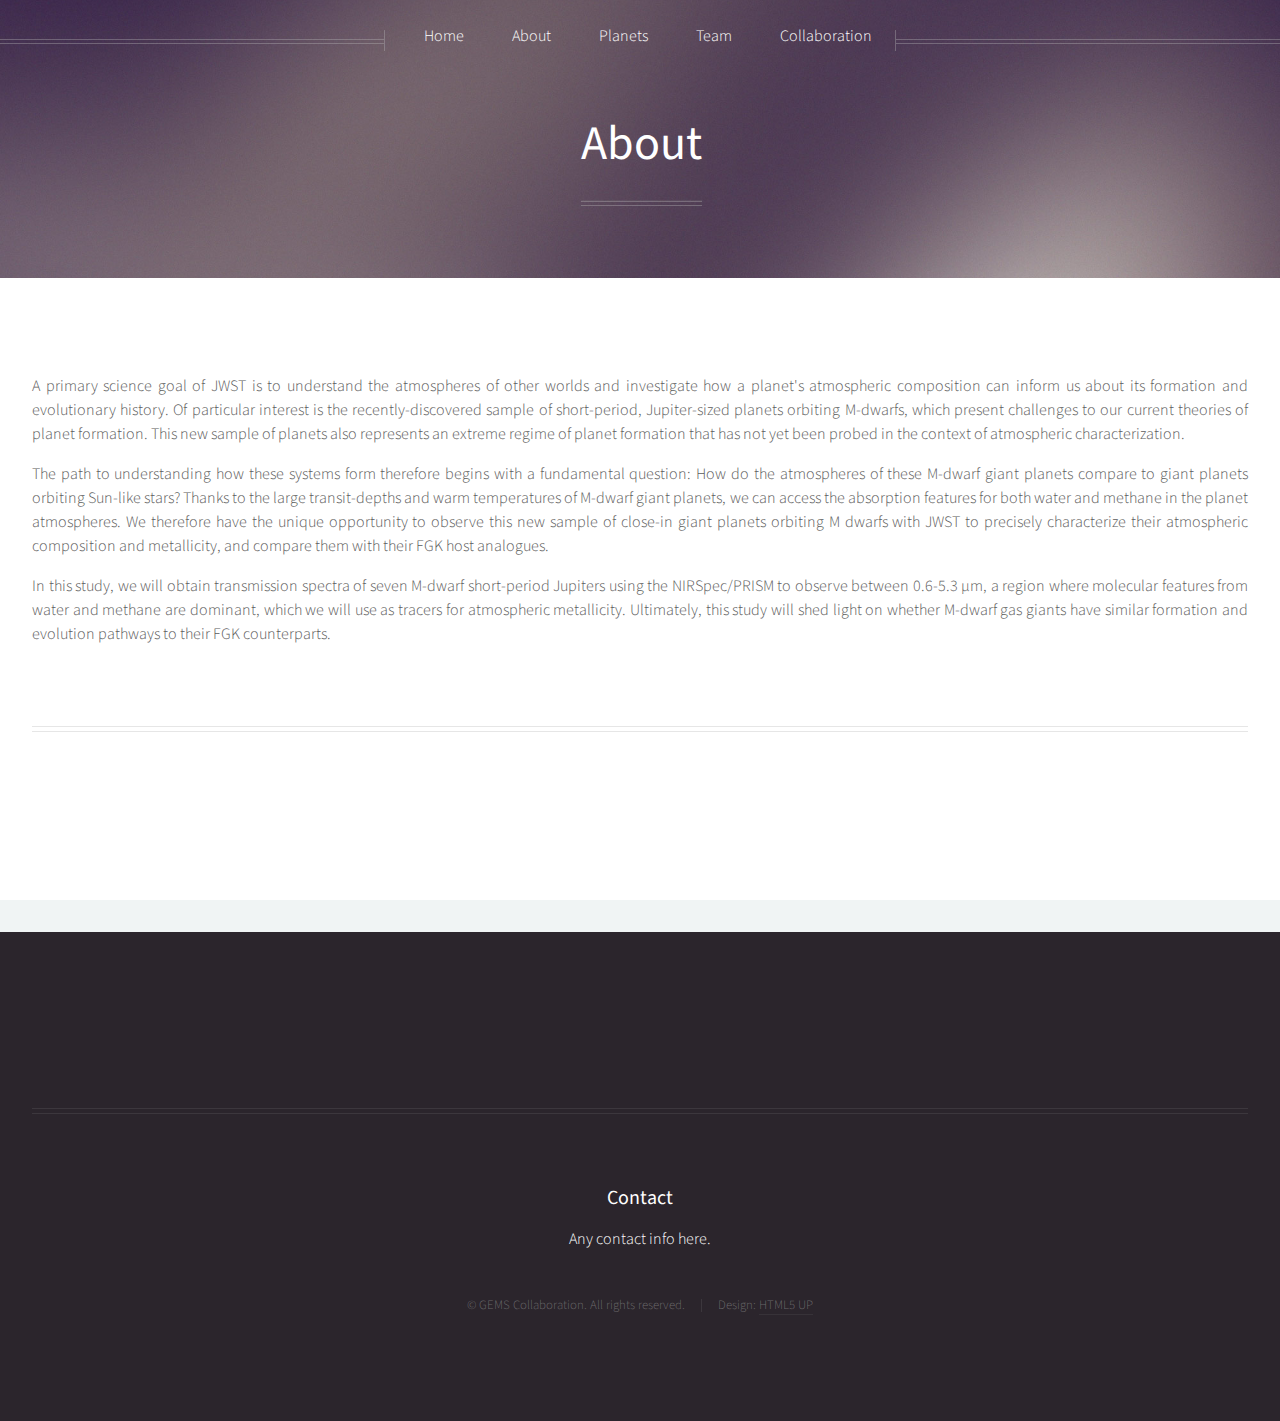
==== commit 0f03ebbe: "add portraits, planets" ====
--- a/about.html
+++ b/about.html
@@ -30,6 +30,7 @@
 							<ul>
 								<li><a href="index.html">Home</a></li>
 								<li><a href="about.html">About</a></li>
+								<li><a href="planets.html">Planets</a></li>
 								<li><a href="team.html">Team</a></li>
 								<li><a href="collaboration.html">Collaboration</a></li>
 							</ul>
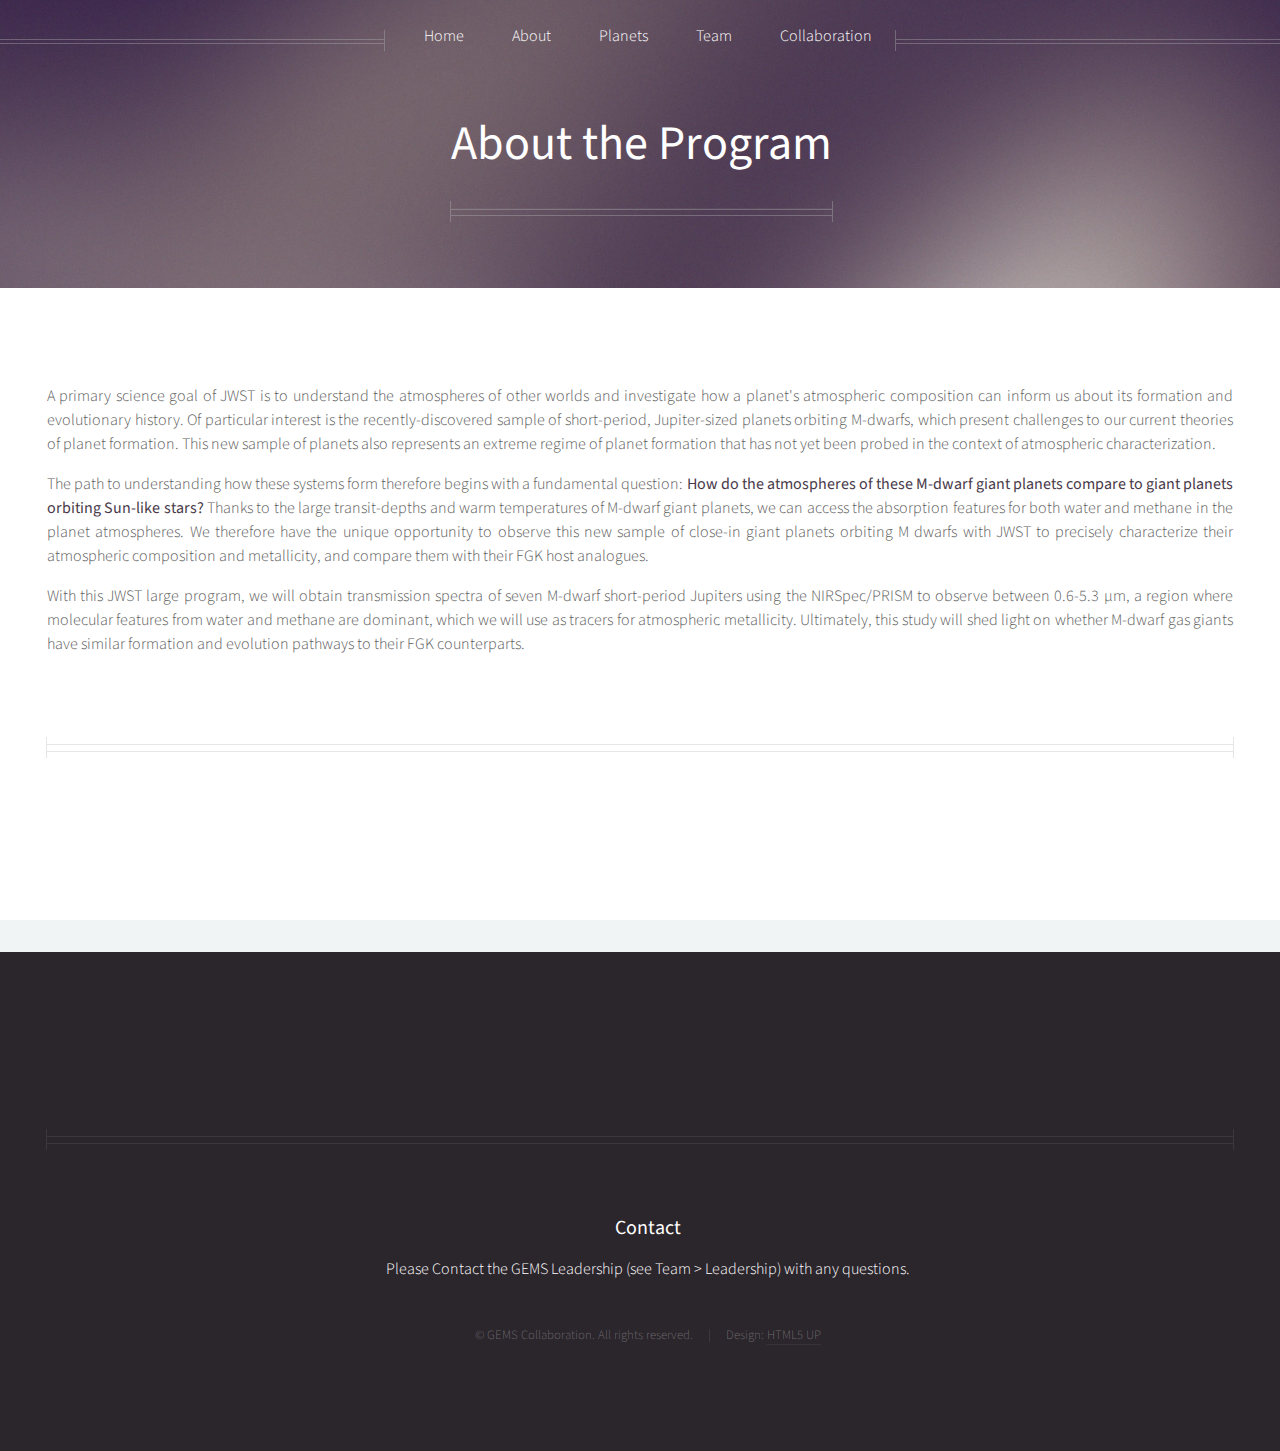
==== commit 52581e4f: "adding policies and planet table" ====
--- a/about.html
+++ b/about.html
@@ -9,6 +9,7 @@
 		<title>GEMS Webb</title>
 		<meta charset="utf-8" />
 		<meta name="viewport" content="width=device-width, initial-scale=1, user-scalable=no" />
+		<link rel="stylesheet" href="https://cdn.jsdelivr.net/npm/bootstrap@4.0.0/dist/css/bootstrap.min.css" integrity="sha384-Gn5384xqQ1aoWXA+058RXPxPg6fy4IWvTNh0E263XmFcJlSAwiGgFAW/dAiS6JXm" crossorigin="anonymous">
 		<link rel="stylesheet" href="assets/css/main.css" />
 		<noscript><link rel="stylesheet" href="assets/css/noscript.css" /></noscript>
 	</head>
@@ -20,7 +21,7 @@
 					<!-- Inner -->
 						<div class="inner">
 							<header>
-								<h1><a id="logo">About</a></h1>
+								<h1><a id="logo">About the Program</a></h1>
 								<hr />
 							</header>
 						</div>
@@ -42,8 +43,8 @@
 					<div class="container">
 						<article id="main" class="special">
 							<p>A primary science goal of JWST is to understand the atmospheres of other worlds and investigate how a planet's atmospheric composition can inform us about its formation and evolutionary history. Of particular interest is the recently-discovered sample of short-period, Jupiter-sized planets orbiting M-dwarfs, which present challenges to our current theories of planet formation. This new sample of planets also represents an extreme regime of planet formation that has not yet been probed in the context of atmospheric characterization.</p>
-							<p>The path to understanding how these systems form therefore begins with a fundamental question: How do the atmospheres of these M-dwarf giant planets compare to giant planets orbiting Sun-like stars? Thanks to the large transit-depths and warm temperatures of M-dwarf giant planets, we can access the absorption features for both water and methane in the planet atmospheres. We therefore have the unique opportunity to observe this new sample of close-in giant planets orbiting M dwarfs with JWST to precisely characterize their atmospheric composition and metallicity, and compare them with their FGK host analogues.</p>
-							<p>In this study, we will obtain transmission spectra of seven M-dwarf short-period Jupiters using the NIRSpec/PRISM to observe between 0.6-5.3 µm, a region where molecular features from water and methane are dominant, which we will use as tracers for atmospheric metallicity. Ultimately, this study will shed light on whether M-dwarf gas giants have similar formation and evolution pathways to their FGK counterparts.</p>
+							<p>The path to understanding how these systems form therefore begins with a fundamental question: <b>How do the atmospheres of these M-dwarf giant planets compare to giant planets orbiting Sun-like stars?</b> Thanks to the large transit-depths and warm temperatures of M-dwarf giant planets, we can access the absorption features for both water and methane in the planet atmospheres. We therefore have the unique opportunity to observe this new sample of close-in giant planets orbiting M dwarfs with JWST to precisely characterize their atmospheric composition and metallicity, and compare them with their FGK host analogues.</p>
+							<p>With this JWST large program, we will obtain transmission spectra of seven M-dwarf short-period Jupiters using the NIRSpec/PRISM to observe between 0.6-5.3 µm, a region where molecular features from water and methane are dominant, which we will use as tracers for atmospheric metallicity. Ultimately, this study will shed light on whether M-dwarf gas giants have similar formation and evolution pathways to their FGK counterparts.</p>
 						</article>
 						<hr />
 					</div>
@@ -61,7 +62,7 @@
 										<header>
 											<h3>Contact</h3>
 										</header>
-										<p>Any contact info here.</p>
+										<p>Please Contact the GEMS Leadership (see Team > Leadership) with any questions.</p>
 									</section>
 
 								<!-- Copyright -->
